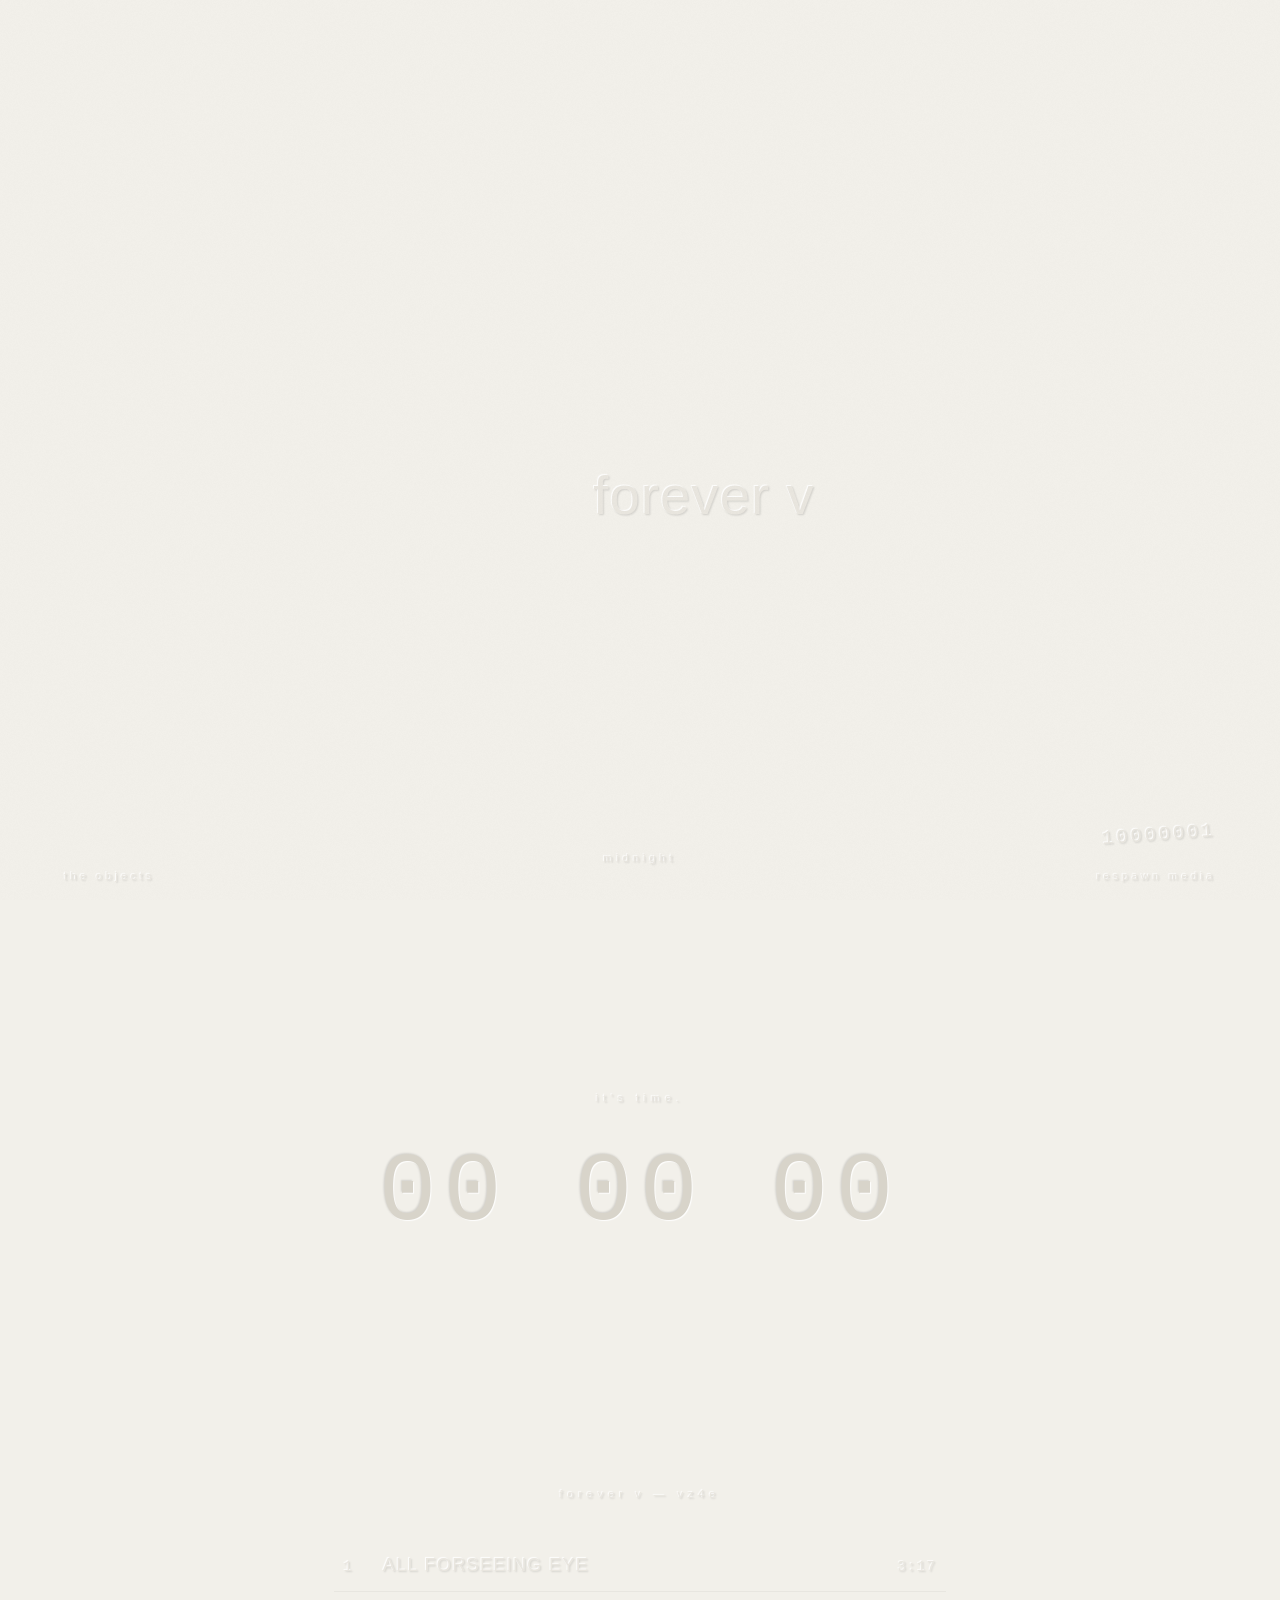
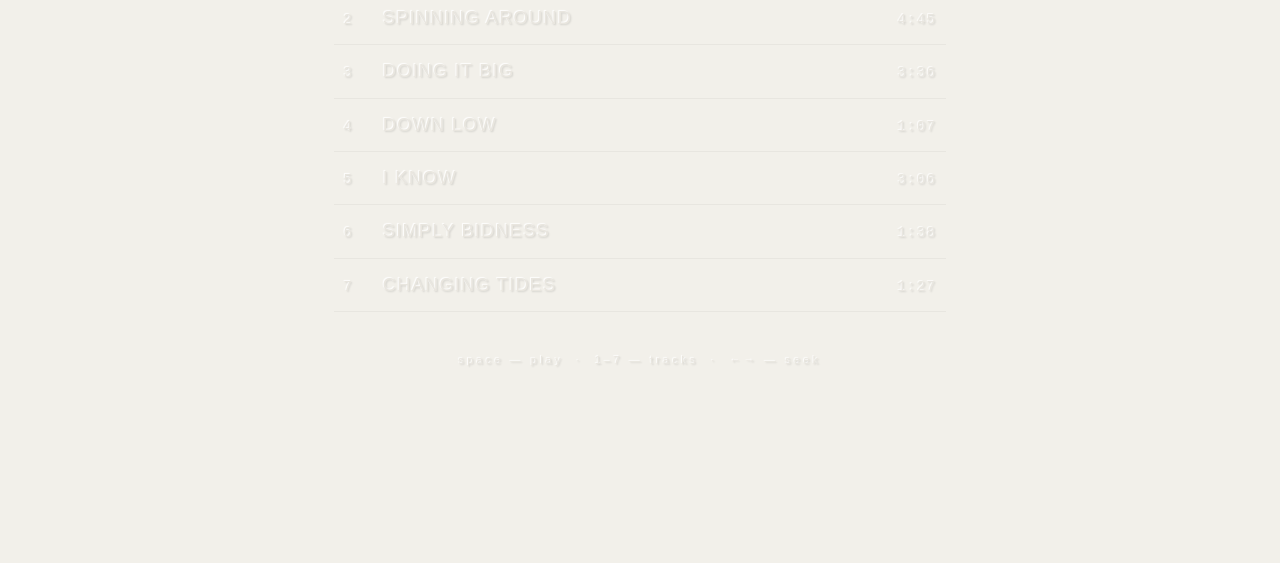
==== index.html @ 2c9780af "FOREVER V release site Co-Authored-By: Claude Fable 5 <noreply@anthropic.com>" ====
<!DOCTYPE html>
<html lang="en">
<head>
<meta charset="utf-8">
<meta name="viewport" content="width=device-width, initial-scale=1">
<title>forever v</title>
<meta name="description" content="FOREVER V — the new album from VZ4E. Midnight.">
<link rel="icon" href="favicon.svg" type="image/svg+xml">
<link rel="stylesheet" href="style.css">
</head>
<body>

<section class="cover" id="cover">
  <h1 class="emboss" aria-label="forever v">forever <span class="v" id="theV">v</span></h1>
  <div class="serial emboss" id="serial" title="">10000001</div>
  <div class="serial-hint emboss" id="serialHint">stop counting. start listening.</div>
  <div class="scroll-cue emboss">midnight</div>
</section>

<section class="gate" id="gate">
  <div class="label emboss">available in</div>
  <div class="clock emboss" id="clock" aria-live="off">— —&nbsp;— —&nbsp;— —&nbsp;— —</div>
</section>

<section class="record locked" id="record">
  <h2 class="emboss">forever v — vz4e</h2>
  <div id="tracks"></div>
  <div class="player-note emboss" id="playerNote">space — play &nbsp;·&nbsp; 1–7 — tracks &nbsp;·&nbsp; ←→ — seek</div>
  <div class="endnote emboss" id="endnote">forever means we do it again.</div>
</section>

<nav class="foot emboss">
  <a href="store.html">the objects</a>
  <span id="footRight">respawn media</span>
</nav>

<audio id="audio" preload="none"></audio>

<script>
/* ---------- data ---------- */
const TRACKS = [
  { n: 1, title: "ALL FORSEEING EYE", file: "audio/01-all-forseeing-eye.mp3", dur: "3:17" },
  { n: 2, title: "SPINNING AROUND",   file: "audio/02-spinning-around.mp3",   dur: "4:45" },
  { n: 3, title: "DOING IT BIG",      file: "audio/03-doing-it-big.mp3",      dur: "3:36" },
  { n: 4, title: "DOWN LOW",          file: "audio/04-down-low.mp3",          dur: "1:07" },
  { n: 5, title: "I KNOW",            file: "audio/05-i-know.mp3",            dur: "3:06" },
  { n: 6, title: "SIMPLY BIDNESS",    file: "audio/06-simply-bidness.mp3",    dur: "1:38" },
  { n: 7, title: "CHANGING TIDES",    file: "audio/07-changing-tides.mp3",    dur: "1:27" }
];

/* release: midnight tonight, local time (same as the DSPs) */
const RELEASE = new Date(2026, 7, 28, 0, 0, 0);

/* ---------- raking light ---------- */
const root = document.documentElement;
addEventListener("pointermove", e => {
  const cx = innerWidth / 2, cy = innerHeight / 2;
  const dx = (e.clientX - cx) / cx, dy = (e.clientY - cy) / cy;
  root.style.setProperty("--hx", (-1 - dx * 1.2).toFixed(2) + "px");
  root.style.setProperty("--hy", (-1 - dy * 1.2).toFixed(2) + "px");
  root.style.setProperty("--sx", (1 + dx * 1.2).toFixed(2) + "px");
  root.style.setProperty("--sy", (1 + dy * 1.2).toFixed(2) + "px");
}, { passive: true });

/* ---------- build tracklist ---------- */
const tracksEl = document.getElementById("tracks");
TRACKS.forEach((t, i) => {
  const row = document.createElement("div");
  row.className = "track emboss";
  row.dataset.i = i;
  row.innerHTML = `<span class="t-no">${t.n}</span><span class="t-title">${t.title}</span><span class="t-dur">${t.dur}</span><span class="bar"></span>`;
  row.addEventListener("click", () => playTrack(i));
  tracksEl.appendChild(row);
});

/* ---------- countdown / unlock ---------- */
const clockEl = document.getElementById("clock");
const gateEl = document.getElementById("gate");
const recordEl = document.getElementById("record");
let unlocked = false;

function pad(n) { return String(n).padStart(2, "0"); }

function tick() {
  const ms = RELEASE - new Date();
  if (ms <= 0 || sessionStorage.getItem("fv_preview") === "1") {
    if (!unlocked) unlock();
    return;
  }
  const s = Math.floor(ms / 1000);
  const d = Math.floor(s / 86400), h = Math.floor(s % 86400 / 3600),
        m = Math.floor(s % 3600 / 60), sec = s % 60;
  clockEl.innerHTML =
    (d > 0 ? pad(d) + '<span class="unit">d</span> ' : "") +
    pad(h) + '<span class="unit">h</span> ' +
    pad(m) + '<span class="unit">m</span> ' +
    pad(sec) + '<span class="unit">s</span>';
}
setInterval(tick, 1000); tick();

function unlock() {
  unlocked = true;
  gateEl.querySelector(".label").textContent = "it's time.";
  clockEl.textContent = "00 00 00";
  clockEl.classList.add("deboss");
  recordEl.classList.remove("locked");
  recordEl.classList.add("unlocked");
  document.getElementById("playerNote").classList.add("show");
  crackle(1.6);
}

/* ---------- player ---------- */
const audio = document.getElementById("audio");
let current = -1;

function playTrack(i) {
  if (!unlocked) return;
  if (current === i) { audio.paused ? audio.play() : audio.pause(); return; }
  current = i;
  audio.src = TRACKS[i].file;
  audio.play();
  document.querySelectorAll(".track").forEach((el, j) => {
    el.classList.toggle("playing", j === i);
    if (j !== i) el.querySelector(".bar").style.width = "0%";
  });
  /* down low: the breath */
  document.body.style.transition = "opacity 2s ease";
  document.body.style.opacity = (i === 3) ? "0.82" : "1";
}

audio.addEventListener("timeupdate", () => {
  if (current < 0 || !audio.duration) return;
  const row = document.querySelectorAll(".track")[current];
  row.querySelector(".bar").style.width = (audio.currentTime / audio.duration * 100) + "%";
});

audio.addEventListener("ended", () => {
  if (current < TRACKS.length - 1) { playTrack(current + 1); }
  else {
    document.querySelectorAll(".track")[current].classList.remove("playing");
    document.body.style.opacity = "1";
    const end = document.getElementById("endnote");
    end.classList.add("show");
    end.onclick = () => { end.classList.remove("show"); playTrack(0); };
    current = -1;
  }
});

addEventListener("keydown", e => {
  if (e.target.tagName === "INPUT") return;
  if (e.code === "Space") { e.preventDefault(); current < 0 ? playTrack(0) : (audio.paused ? audio.play() : audio.pause()); }
  if (e.key >= "1" && e.key <= "7") playTrack(+e.key - 1);
  if (e.key === "ArrowRight" && current >= 0) audio.currentTime = Math.min(audio.currentTime + 5, audio.duration);
  if (e.key === "ArrowLeft" && current >= 0) audio.currentTime = Math.max(audio.currentTime - 5, 0);
});

/* ---------- vinyl crackle (WebAudio, no asset) ---------- */
let ac;
function crackle(seconds) {
  try {
    ac = ac || new (window.AudioContext || window.webkitAudioContext)();
    const len = ac.sampleRate * seconds;
    const buf = ac.createBuffer(1, len, ac.sampleRate);
    const data = buf.getChannelData(0);
    for (let i = 0; i < len; i++) {
      data[i] = Math.random() < 0.0012 ? (Math.random() * 2 - 1) * 0.28 : (Math.random() * 2 - 1) * 0.006;
    }
    const srcN = ac.createBufferSource();
    srcN.buffer = buf;
    const g = ac.createGain();
    g.gain.setValueAtTime(0.5, ac.currentTime);
    g.gain.exponentialRampToValueAtTime(0.001, ac.currentTime + seconds);
    srcN.connect(g).connect(ac.destination);
    srcN.start();
  } catch (_) { /* silence is fine */ }
}

/* ---------- easter eggs ---------- */

/* serial: binary counter */
const serial = document.getElementById("serial");
let serialVal = 0b10000001, serialClicks = 0;
serial.addEventListener("click", () => {
  serialVal = (serialVal + 1) & 0xff;
  serial.textContent = serialVal.toString(2).padStart(8, "0");
  if (++serialClicks === 8) document.getElementById("serialHint").classList.add("show");
});

/* hold the v -> prodigal */
const theV = document.getElementById("theV");
let vTimer;
function vDown() {
  theV.classList.add("pressing");
  vTimer = setTimeout(() => {
    document.body.style.transition = "opacity 1.4s ease";
    document.body.style.opacity = "0";
    setTimeout(() => location.href = "prodigal.html", 1400);
  }, 2000);
}
function vUp() { theV.classList.remove("pressing"); clearTimeout(vTimer); }
theV.addEventListener("pointerdown", vDown);
theV.addEventListener("pointerup", vUp);
theV.addEventListener("pointerleave", vUp);

/* typed words */
let typed = "";
addEventListener("keydown", e => {
  if (e.target.tagName === "INPUT" || !e.key || e.key.length !== 1) return;
  typed = (typed + e.key.toLowerCase()).slice(-12);
  if (typed.endsWith("prodigal")) location.href = "prodigal.html";
  if (typed.endsWith("vz4e")) {
    sessionStorage.setItem("fv_preview", "1");
    document.getElementById("footRight").textContent = "hello, v.";
    tick();
  }
});

/* konami -> worn record */
const KONAMI = ["ArrowUp","ArrowUp","ArrowDown","ArrowDown","ArrowLeft","ArrowRight","ArrowLeft","ArrowRight","b","a"];
let kIdx = 0;
addEventListener("keydown", e => {
  kIdx = (e.key === KONAMI[kIdx]) ? kIdx + 1 : (e.key === KONAMI[0] ? 1 : 0);
  if (kIdx === KONAMI.length) {
    kIdx = 0;
    document.body.classList.toggle("worn");
    crackle(3);
  }
});

/* console */
console.log("%c\n  f o r e v e r   v\n", "font-size:24px; color:#d8d4ca; text-shadow:1px 1px 1px rgba(0,0,0,0.2);");
console.log("%c10000001 — pressed on paper.\nhold the v.", "color:#999; font-family:monospace;");
</script>
</body>
</html>
---- style.css ----
/* FOREVER V — respawnmedia.org */

:root {
  --paper: #f2f0ea;
  --paper-2: #edeae3;
  --ink: #e9e6df;          /* embossed text sits barely darker than paper */
  --ink-strong: #d8d4ca;
  --ghost: rgba(0, 0, 0, 0.38);
  --hx: -1px; --hy: -1px;  /* highlight offset (raking light) */
  --sx: 1px;  --sy: 1px;   /* shadow offset */
  --hi-a: 0.92;
  --sh-a: 0.13;
}

* { margin: 0; padding: 0; box-sizing: border-box; }

html { scroll-behavior: smooth; }

body {
  background: var(--paper);
  color: var(--ghost);
  font-family: "Helvetica Neue", Helvetica, Arial, sans-serif;
  -webkit-font-smoothing: antialiased;
  min-height: 100vh;
  overflow-x: hidden;
  cursor: default;
}

/* paper grain */
body::before {
  content: "";
  position: fixed;
  inset: 0;
  pointer-events: none;
  z-index: 3;
  opacity: 0.5;
  background-image: url("data:image/svg+xml,%3Csvg xmlns='http://www.w3.org/2000/svg' width='240' height='240'%3E%3Cfilter id='n'%3E%3CfeTurbulence type='fractalNoise' baseFrequency='0.9' numOctaves='2' stitchTiles='stitch'/%3E%3CfeColorMatrix type='saturate' values='0'/%3E%3C/filter%3E%3Crect width='240' height='240' filter='url(%23n)' opacity='0.06'/%3E%3C/svg%3E");
}

body.worn::before { opacity: 0.9; }
body.worn { filter: sepia(0.14); }

::selection { background: #dcd8cd; color: #6b6558; }

.emboss {
  color: var(--ink);
  text-shadow:
    var(--hx) var(--hy) 1px rgba(255, 255, 255, var(--hi-a)),
    var(--sx) var(--sy) 2px rgba(0, 0, 0, var(--sh-a));
}

.deboss {
  color: var(--ink-strong);
  text-shadow:
    var(--sx) var(--sy) 1px rgba(255, 255, 255, var(--hi-a)),
    var(--hx) var(--hy) 2px rgba(0, 0, 0, var(--sh-a));
}

a { color: inherit; text-decoration: none; }

/* ---------- cover ---------- */

.cover {
  height: 100vh;
  position: relative;
}

.cover h1 {
  position: absolute;
  top: 55%;
  left: 55%;
  transform: translate(-50%, -50%);
  font-size: clamp(2rem, 5vw, 3.4rem);
  font-weight: 500;
  letter-spacing: 0.02em;
  white-space: nowrap;
  user-select: none;
}

.cover h1 .v { display: inline-block; transition: transform 0.15s ease; }
.cover h1 .v.pressing { transform: scale(0.92) translateY(2px); }

.serial {
  position: absolute;
  right: 5vw;
  bottom: 6vh;
  font-family: "Courier New", Courier, monospace;
  font-size: clamp(0.9rem, 1.6vw, 1.2rem);
  letter-spacing: 0.14em;
  transform: rotate(-4deg);
  user-select: none;
  cursor: pointer;
}

.serial-hint {
  position: absolute;
  right: 5vw;
  bottom: 3vh;
  font-size: 0.65rem;
  letter-spacing: 0.18em;
  text-transform: lowercase;
  opacity: 0;
  transition: opacity 1.2s ease;
  transform: rotate(-4deg);
}
.serial-hint.show { opacity: 1; }

.scroll-cue {
  position: absolute;
  left: 50%;
  bottom: 4vh;
  transform: translateX(-50%);
  font-size: 0.7rem;
  letter-spacing: 0.35em;
  text-transform: lowercase;
  animation: cue 3.2s ease-in-out infinite;
}
@keyframes cue { 0%,100% { opacity: 0.25; } 50% { opacity: 0.7; } }

/* ---------- countdown ---------- */

.gate {
  min-height: 60vh;
  display: flex;
  flex-direction: column;
  align-items: center;
  justify-content: center;
  gap: 2.2rem;
  padding: 4rem 1.5rem;
  text-align: center;
}

.gate .label {
  font-size: 0.72rem;
  letter-spacing: 0.4em;
  text-transform: lowercase;
}

.clock {
  font-family: "Courier New", Courier, monospace;
  font-size: clamp(2.4rem, 9vw, 6rem);
  letter-spacing: 0.08em;
  font-weight: 400;
  user-select: none;
  font-variant-numeric: tabular-nums;
}

.clock .unit { font-size: 0.32em; letter-spacing: 0.3em; }

/* ---------- tracklist / player ---------- */

.record {
  max-width: 660px;
  margin: 0 auto;
  padding: 3rem 1.5rem 8rem;
}

.record h2 {
  font-size: 0.72rem;
  letter-spacing: 0.4em;
  text-transform: lowercase;
  font-weight: 400;
  margin-bottom: 2.4rem;
  text-align: center;
}

.track {
  display: flex;
  align-items: baseline;
  gap: 1.2rem;
  padding: 0.95rem 0.6rem;
  font-size: clamp(0.95rem, 2.4vw, 1.15rem);
  letter-spacing: 0.06em;
  border-bottom: 1px solid rgba(0, 0, 0, 0.045);
  transition: opacity 0.3s ease;
  user-select: none;
}

.record.locked .track { pointer-events: none; }
.record.unlocked .track { cursor: pointer; }
.record.unlocked .track:hover .t-title { color: var(--ink-strong); }

.t-no {
  font-family: "Courier New", Courier, monospace;
  font-size: 0.78em;
  width: 1.4em;
  flex: none;
}
.t-title { flex: 1; font-weight: 500; }
.t-dur {
  font-family: "Courier New", Courier, monospace;
  font-size: 0.78em;
  opacity: 0.9;
}

.track.playing .t-title { color: var(--ink-strong); }
.track.playing .t-no::after { content: " ▮▮"; font-size: 0.6em; }

.track .bar {
  position: absolute;
  left: 0; bottom: -1px;
  height: 1px;
  width: 0%;
  background: rgba(0, 0, 0, 0.22);
  transition: width 0.4s linear;
}
.track { position: relative; }

.player-note {
  margin-top: 2.6rem;
  text-align: center;
  font-size: 0.7rem;
  letter-spacing: 0.28em;
  text-transform: lowercase;
  opacity: 0;
  transition: opacity 2s ease;
}
.player-note.show { opacity: 1; }

.endnote {
  margin-top: 3.4rem;
  text-align: center;
  font-size: 0.8rem;
  letter-spacing: 0.18em;
  text-transform: lowercase;
  opacity: 0;
  transition: opacity 3s ease;
  cursor: pointer;
}
.endnote.show { opacity: 1; }

/* ---------- footer nav ---------- */

.foot {
  position: fixed;
  left: 0; right: 0; bottom: 0;
  display: flex;
  justify-content: space-between;
  padding: 1.1rem 5vw;
  font-size: 0.7rem;
  letter-spacing: 0.3em;
  text-transform: lowercase;
  z-index: 4;
  pointer-events: none;
}
.foot a, .foot span { pointer-events: auto; }
.foot a:hover { color: var(--ink-strong); }

/* ---------- store ---------- */

.store {
  max-width: 900px;
  margin: 0 auto;
  padding: 14vh 1.5rem 20vh;
}

.store h1 {
  font-size: clamp(1.6rem, 4vw, 2.4rem);
  font-weight: 500;
  letter-spacing: 0.02em;
  margin-bottom: 5rem;
  text-align: center;
}

.shelf {
  display: grid;
  grid-template-columns: repeat(auto-fit, minmax(300px, 1fr));
  gap: 4rem;
}

.item { text-align: center; }

.obj {
  height: 240px;
  display: flex;
  align-items: center;
  justify-content: center;
  margin-bottom: 2rem;
}

/* the vinyl — embossed circle */
.vinyl {
  width: 210px; height: 210px;
  border-radius: 50%;
  background: var(--paper);
  box-shadow:
    inset var(--hx) var(--hy) 2px rgba(255,255,255,0.9),
    inset var(--sx) var(--sy) 3px rgba(0,0,0,0.12),
    var(--sx) var(--sy) 6px rgba(0,0,0,0.07);
  position: relative;
  transition: transform 1.2s cubic-bezier(0.2, 0.8, 0.2, 1);
}
.vinyl:hover { transform: rotate(120deg); }
.vinyl::before {
  content: "";
  position: absolute;
  inset: 26%;
  border-radius: 50%;
  box-shadow:
    inset var(--sx) var(--sy) 2px rgba(255,255,255,0.85),
    inset var(--hx) var(--hy) 2px rgba(0,0,0,0.1);
}
.vinyl::after {
  content: "";
  position: absolute;
  left: 50%; top: 50%;
  width: 8px; height: 8px;
  transform: translate(-50%, -50%);
  border-radius: 50%;
  box-shadow: inset 1px 1px 2px rgba(0,0,0,0.25);
}

/* the usb — embossed stick */
.usb {
  width: 150px; height: 54px;
  border-radius: 10px;
  background: var(--paper);
  box-shadow:
    inset var(--hx) var(--hy) 2px rgba(255,255,255,0.9),
    inset var(--sx) var(--sy) 3px rgba(0,0,0,0.12),
    var(--sx) var(--sy) 6px rgba(0,0,0,0.07);
  position: relative;
  transition: transform 0.4s ease;
}
.usb:hover { transform: translateY(-4px) rotate(-2deg); }
.usb::after {
  content: "";
  position: absolute;
  right: -30px; top: 50%;
  transform: translateY(-50%);
  width: 34px; height: 30px;
  border-radius: 3px;
  background: var(--paper);
  box-shadow:
    inset var(--sx) var(--sy) 2px rgba(255,255,255,0.85),
    inset var(--hx) var(--hy) 2px rgba(0,0,0,0.12);
}
.usb .eng {
  position: absolute;
  inset: 0;
  display: flex;
  align-items: center;
  justify-content: center;
  font-size: 0.62rem;
  letter-spacing: 0.28em;
  font-family: "Courier New", Courier, monospace;
}

.item h2 {
  font-size: 1.05rem;
  font-weight: 500;
  letter-spacing: 0.08em;
  margin-bottom: 0.5rem;
}

.item .sub {
  font-size: 0.74rem;
  letter-spacing: 0.16em;
  text-transform: lowercase;
  margin-bottom: 1.6rem;
  line-height: 2;
}

.price {
  font-family: "Courier New", Courier, monospace;
  font-size: 0.85rem;
  letter-spacing: 0.2em;
  margin-bottom: 1.4rem;
}

/* forms */
.fv-form {
  display: flex;
  flex-direction: column;
  gap: 0.8rem;
  max-width: 320px;
  margin: 0 auto;
}

.fv-form input, .fv-form select {
  background: var(--paper);
  border: none;
  border-radius: 6px;
  padding: 0.75rem 0.9rem;
  font-family: "Courier New", Courier, monospace;
  font-size: 0.8rem;
  letter-spacing: 0.08em;
  color: #6b6558;
  box-shadow:
    inset var(--sx) var(--sy) 2px rgba(255,255,255,0.8),
    inset var(--hx) var(--hy) 2px rgba(0,0,0,0.1);
  outline: none;
}
.fv-form input::placeholder { color: rgba(0,0,0,0.28); }

.fv-form .row { display: flex; gap: 0.8rem; }
.fv-form .row input { width: 100%; min-width: 0; }

.btn {
  background: var(--paper);
  border: none;
  border-radius: 6px;
  padding: 0.85rem 1rem;
  font-family: "Helvetica Neue", Helvetica, Arial, sans-serif;
  font-size: 0.72rem;
  letter-spacing: 0.32em;
  text-transform: lowercase;
  color: var(--ghost);
  cursor: pointer;
  box-shadow:
    inset var(--hx) var(--hy) 2px rgba(255,255,255,0.9),
    inset var(--sx) var(--sy) 2px rgba(0,0,0,0.1),
    var(--sx) var(--sy) 5px rgba(0,0,0,0.06);
  transition: box-shadow 0.12s ease, transform 0.12s ease;
}
.btn:active {
  transform: translateY(1px);
  box-shadow:
    inset var(--sx) var(--sy) 2px rgba(255,255,255,0.8),
    inset var(--hx) var(--hy) 3px rgba(0,0,0,0.14);
}

.msg {
  min-height: 1.4em;
  font-size: 0.72rem;
  letter-spacing: 0.2em;
  text-transform: lowercase;
  margin-top: 0.9rem;
}

.hidden { display: none; }

/* ---------- misc pages ---------- */

.center-page {
  height: 100vh;
  display: flex;
  flex-direction: column;
  align-items: center;
  justify-content: center;
  gap: 1.4rem;
  text-align: center;
  padding: 1.5rem;
}

@media (max-width: 640px) {
  .cover h1 { left: 50%; }
  .shelf { gap: 5rem; }
  .foot { letter-spacing: 0.2em; }
}

@media (prefers-reduced-motion: reduce) {
  * { animation: none !important; transition: none !important; }
}
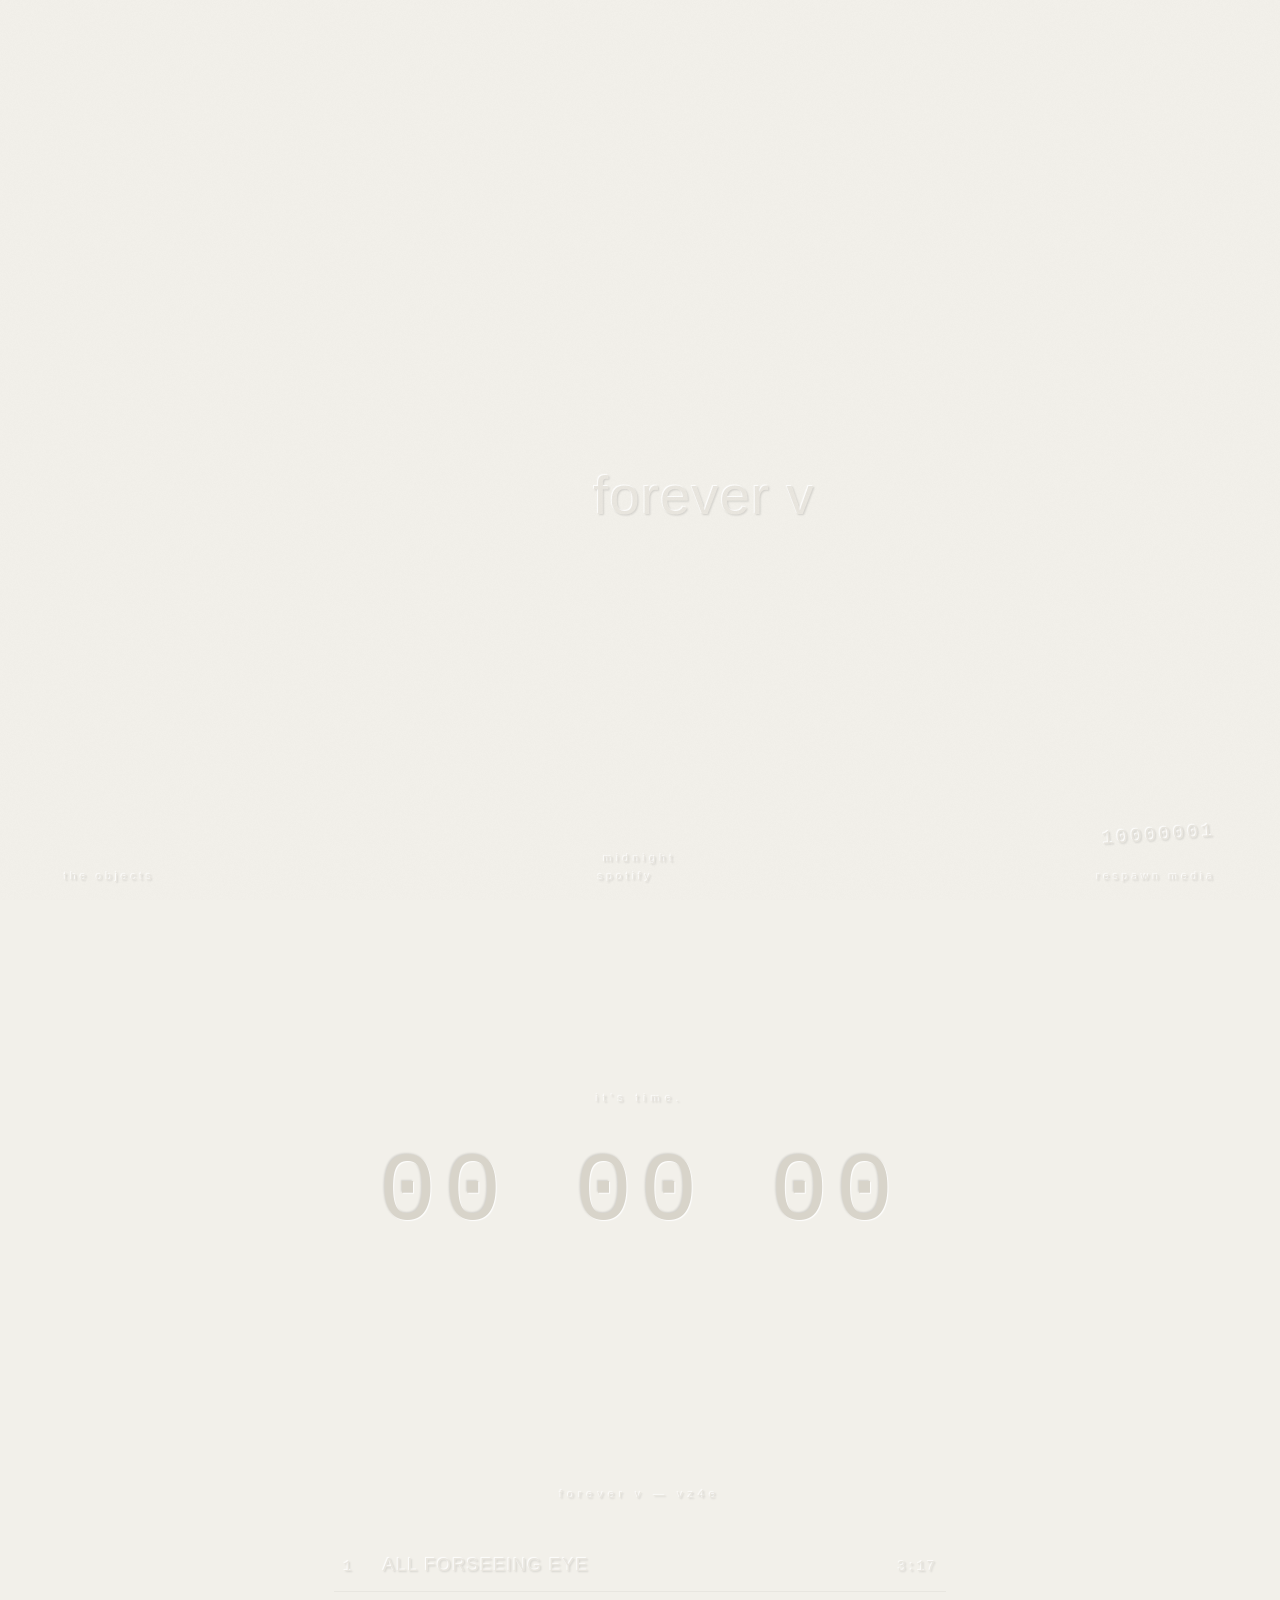
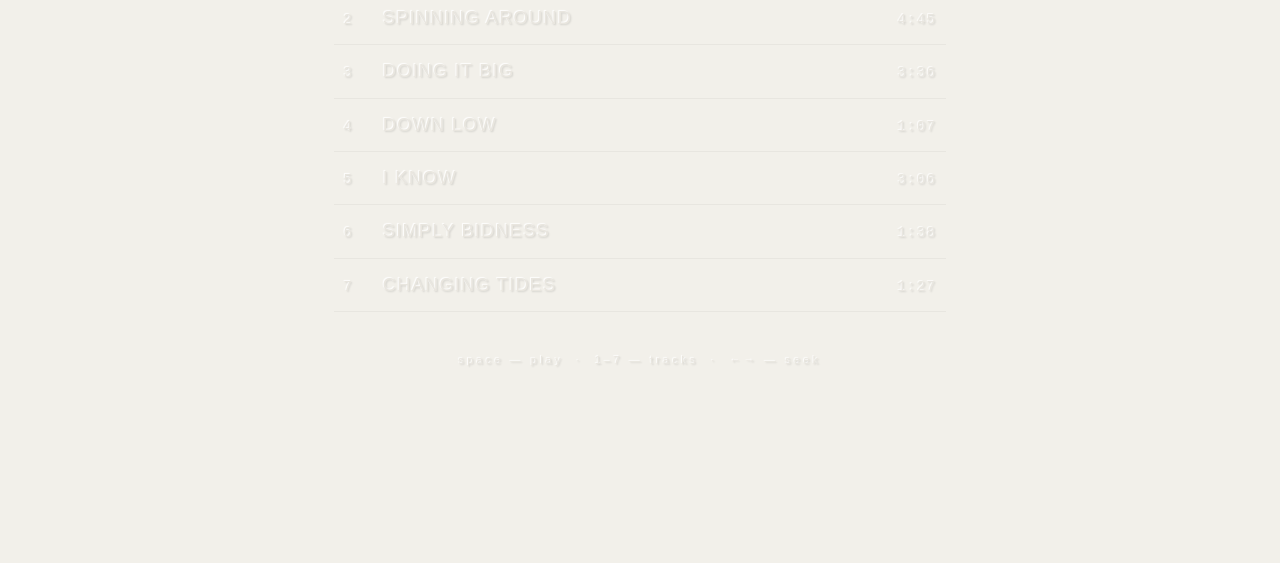
==== commit ef21b4f5: "Add Spotify album links to footer Co-Authored-By: Claude Fable 5 <noreply@anthropic.com>" ====
--- a/index.html
+++ b/index.html
@@ -31,6 +31,7 @@
 
 <nav class="foot emboss">
   <a href="store.html">the objects</a>
+  <a href="https://open.spotify.com/album/3QJ11DExAApE5TDFWJP1Yi" target="_blank" rel="noopener">spotify</a>
   <span id="footRight">respawn media</span>
 </nav>
 
